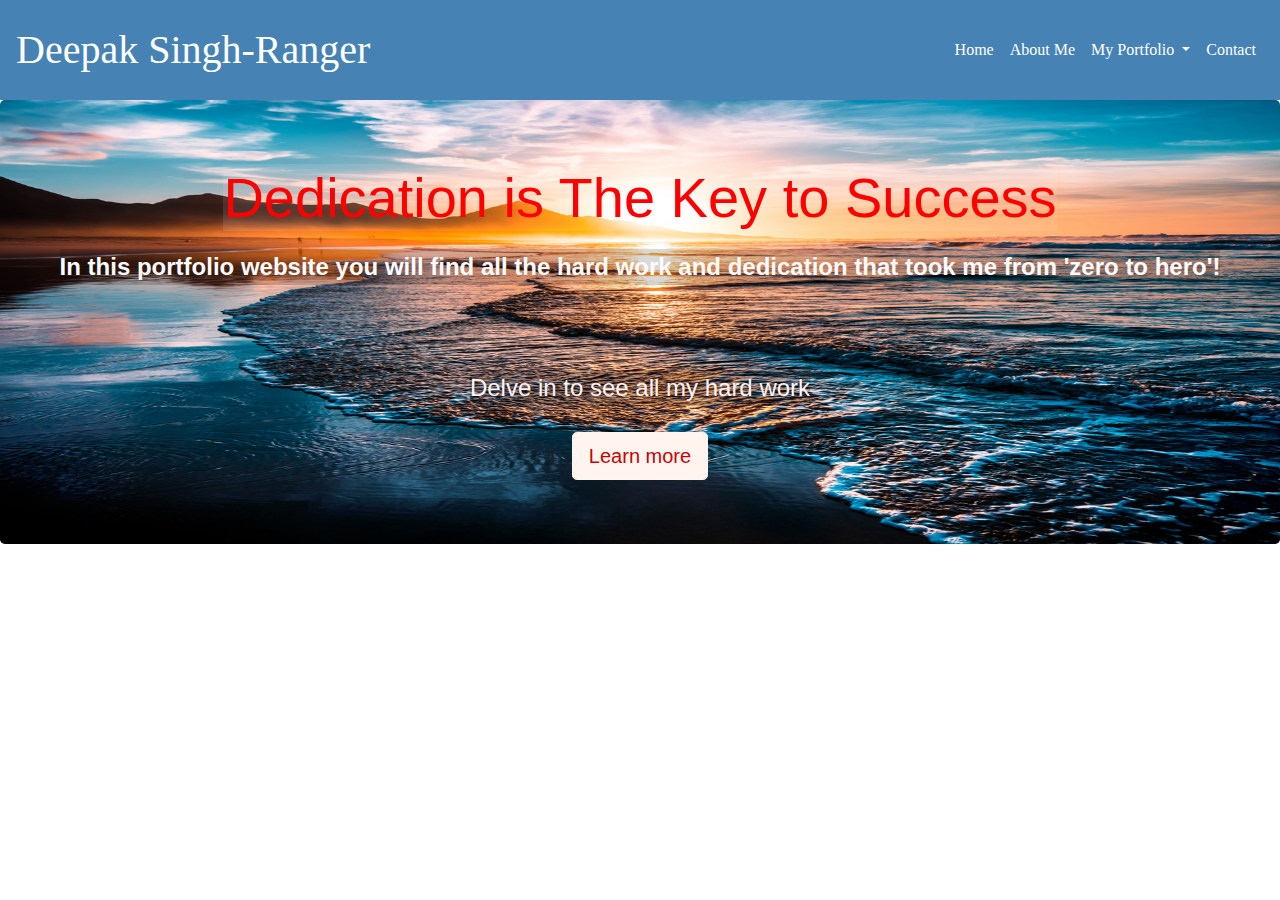
==== index.html @ 22840cb5 "navbar and jumbotron html css modifications" ====
<!DOCTYPE html>
<html lang="en">
<head>
    <meta charset="UTF-8">
    <meta http-equiv="X-UA-Compatible" content="IE=edge">
    <meta name="viewport" content="width=device-width, initial-scale=1.0">
    <link rel="stylesheet" href="https://cdn.jsdelivr.net/npm/bootstrap@4.3.1/dist/css/bootstrap.min.css" integrity="sha384-ggOyR0iXCbMQv3Xipma34MD+dH/1fQ784/j6cY/iJTQUOhcWr7x9JvoRxT2MZw1T" crossorigin="anonymous"> 
    <link rel="stylesheet" href="./css/style.css">
</head>

<body>
<!-- navigation bar-->
<nav class="navbar navbar-expand-lg navbar-light customNav">
    
  <a class="navbar-brand" id="navbar-brand" href="#">Deepak Singh-Ranger</a>
    
    <button class="navbar-toggler" type="button" data-toggle="collapse" data-target="#navbarNavDropdown" aria-controls="navbarNavDropdown" aria-expanded="false" aria-label="Toggle navigation">
      <span class="navbar-toggler-icon"></span>
    </button>
    <div class="collapse navbar-collapse" id="navbarNavDropdown">
      
      <ul class="navbar-nav ml-auto">
     
        <li class="nav-item active">
          <a class="nav-link" id=nav-link-custom href="#">Home <span class="sr-only">(current)</span></a>
        </li>
        
        <li class="nav-item">
          <a class="nav-link" id=nav-link-custom href="#">About Me</a>
        </li>
        
        <li class="nav-item dropdown">
          <a class="nav-link dropdown-toggle"id=nav-link-custom href="#" id="navbarDropdownMenuLink" role="button" data-toggle="dropdown" aria-haspopup="true" aria-expanded="false">
            My Portfolio
          </a>
          <div class="dropdown-menu" aria-labelledby="navbarDropdownMenuLink">
            <a class="dropdown-item dropdown-item-custom" href="#">Item 1</a>
            <a class="dropdown-item dropdown-item-custom" href="#">Item 2</a>
            <a class="dropdown-item dropdown-item-custom" href="#">Item 3</a>
            <a class="dropdown-item dropdown-item-custom" href="#">Item 4</a>
            <a class="dropdown-item dropdown-item-custom" href="#">Item 5</a>
            <a class="dropdown-item dropdown-item-custom" href="#">Item 6</a>
          </div>
        </li>

        <li class="nav-item">
          <a class="nav-link" id=nav-link-custom href="#">Contact</a>
        </li>
        
        

      </ul>
    </div>
  </nav>
  
  <!-- jumbotron -->

  <div class="jumbotron-custom jumbotron">
    <h1 class="h1-jumbotron display-4">Dedication is The Key to Success</h1>
    <p class="h1-p lead-custom lead">In this portfolio website you will find all the hard work and dedication that took me from 'zero to hero'!</p>

    <hr class="my-4">

    <p class="h1-p-p">Delve in to see all my hard work</p>

    <a class="btn btn-primary-custom btn-primary btn-lg" href="#" role="button">Learn more</a>
  </div>










    <script src="https://code.jquery.com/jquery-3.3.1.slim.min.js" integrity="sha384-q8i/X+965DzO0rT7abK41JStQIAqVgRVzpbzo5smXKp4YfRvH+8abtTE1Pi6jizo" crossorigin="anonymous"></script>
    <script src="https://cdn.jsdelivr.net/npm/popper.js@1.14.7/dist/umd/popper.min.js" integrity="sha384-UO2eT0CpHqdSJQ6hJty5KVphtPhzWj9WO1clHTMGa3JDZwrnQq4sF86dIHNDz0W1" crossorigin="anonymous"></script>
    <script src="https://cdn.jsdelivr.net/npm/bootstrap@4.3.1/dist/js/bootstrap.min.js" integrity="sha384-JjSmVgyd0p3pXB1rRibZUAYoIIy6OrQ6VrjIEaFf/nJGzIxFDsf4x0xIM+B07jRM" crossorigin="anonymous"></script>  
</body>
</html>
---- css/style.css ----
/* navigation bar */
.customNav{
    background-color: steelblue;
    height: 100px;
    font-family: cursive, Gill Sans, Calibri;
    color: white;
}

/* navigation links */


#navbar-brand{
    color: white;
    font-size: 40px;
}

/* navigation dropdown */

.dropdown-item-custom{
    color: #000000;
    background-color: #cb8484;
    font-family: cursive, Gill Sans, Calibri;
}

#nav-link-custom {
    color: #ffffff;
}
#nav-link-custom:hover{
    color: black;
}

/* jumbotron */

.jumbotron-custom{
    display: flex;
    flex-direction:column;
    align-items: center;
    gap:10px;
    background-image: url(../images/backgndsea.jpg);
    background-size: 100% 100%;
}

/* .lead-custom{
    color: #fffafa;
    font-weight: bolder;
    font-size: 1.5em;
    background-color: rgba(0, 0, 0, 0.1);
} */

.h1-jumbotron{
    color: rgb(255, 0, 0);
    background-color: rgb(255, 255, 255, 0.1);
}

.h1-p{
    color: rgb(253, 251, 251);
    font-size: 1.5em;
    font-weight: bold;
    background-color: rgba(0, 0, 0, 0.15);
}

.h1-p-p{
    color: rgb(255, 244, 244);
    background-color: rgba(0, 0, 0, 0.2);
    font-size: 1.5em;
}

/* Enter here button */
.btn-primary-custom{
    color: rgb(203, 1, 1);
    background-color: rgb(255, 245, 238);
    border-color: rgb(255, 245, 238);
}
/* .display-4-custom {
    font-family: cursive, Gill Sans, Calibri;
     */
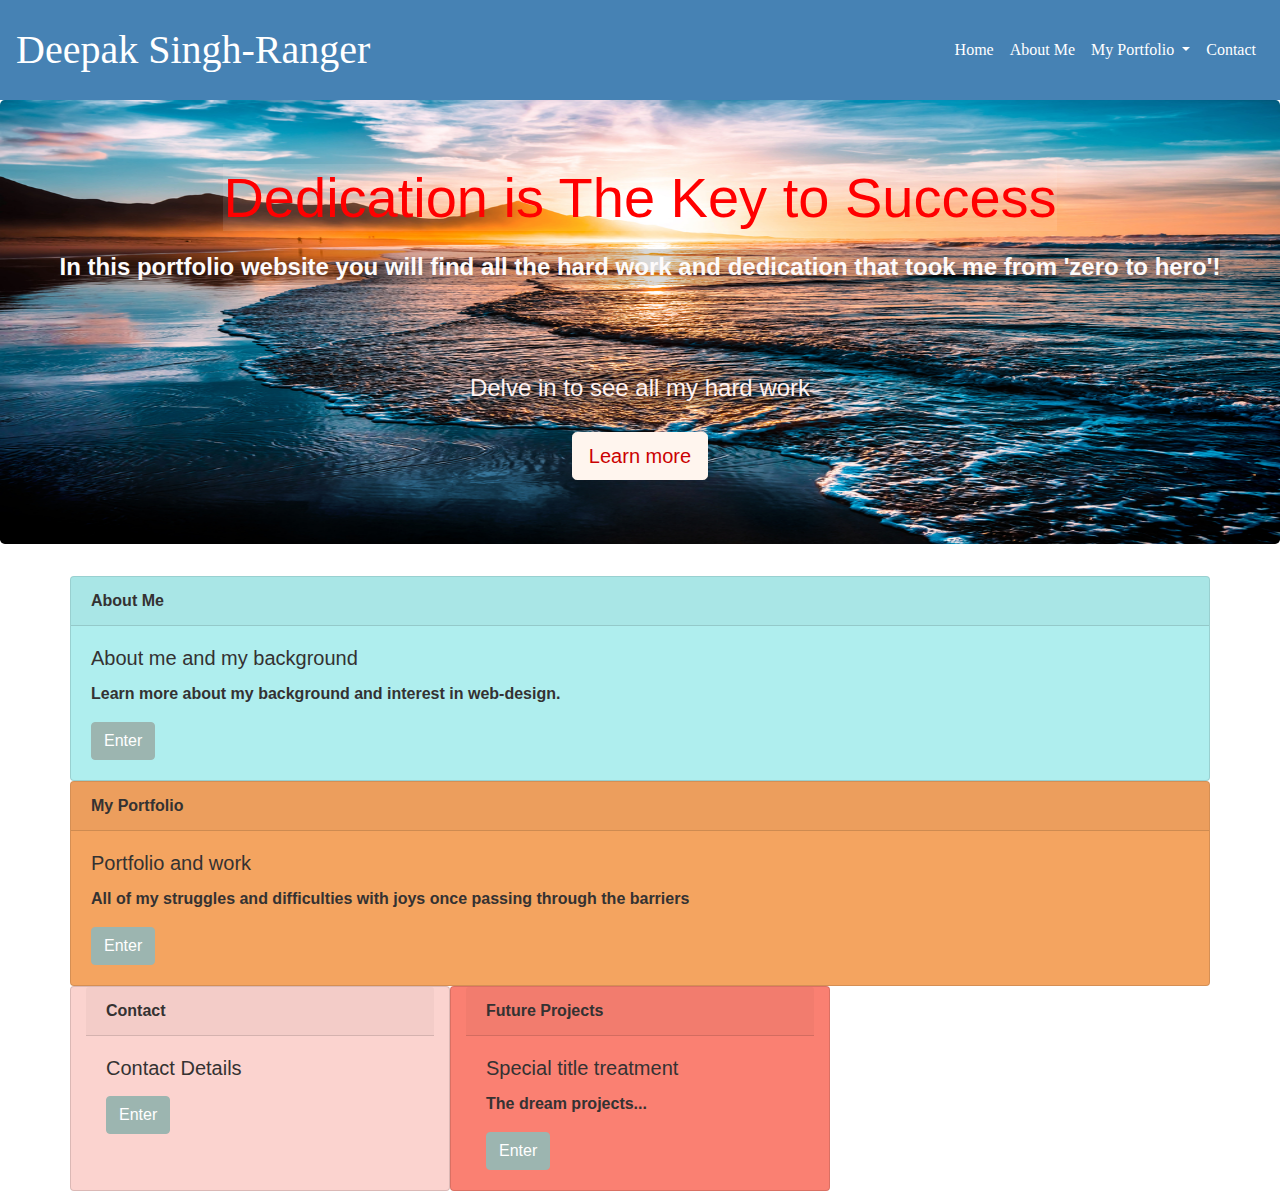
==== commit af07c88b: "classes added to html, style.css changes to personalize website" ====
--- a/index.html
+++ b/index.html
@@ -66,7 +66,58 @@
     <a class="btn btn-primary-custom btn-primary btn-lg" href="#" role="button">Learn more</a>
   </div>
 
+<section class="container">
 
+  <div class="row">
+
+    <div class="about-me card w-100">
+      <div class="card-header-custom card-header">
+        About Me
+      </div>
+      <div class="card-body-custom card-body">
+        <h5 class="card-title">About me and my background</h5>
+        <p class="card-text">Learn more about my background and interest in web-design.</p>
+        <a href="#" class="btn btn-primary-card-custom btn-primary">Enter</a>
+      </div>
+    </div>
+  
+    <div class="myPortfolio card w-100">
+      <div class="card-header-custom card-header">
+        My Portfolio
+      </div>
+      <div class="card-body-custom card-body">
+        <h5 class="card-title">Portfolio and work</h5>
+        <p class="card-text">All of my struggles and difficulties with joys once passing through the barriers</p>
+        <a href="#" class="btn btn-primary-card-custom btn-primary">Enter</a>
+      </div>
+    </div>
+  
+    <div class="contact card col-4">
+      <div class="card-header-custom card-header">
+        Contact
+      </div>
+      <div class="card-body-custom card-body">
+        <h5 class="card-title">Contact Details</h5>
+        <p class="card-text"> </p>
+        <a href="#" class="btn btn-primary-card-custom btn-primary">Enter</a>
+      </div>
+    </div>
+  
+    <div class="futureProj card col-4">
+      <div class="card-header-custom card-header">
+        Future Projects
+      </div>
+      <div class="card-body-custom card-body">
+        <h5 class="card-title">Special title treatment</h5>
+        <p class="card-text">The dream projects...</p>
+        <a href="#" class="btn btn-primary-card-custom btn-primary">Enter</a>
+      </div>
+    </div>  
+  
+  </div>
+
+  
+</section>
 
 
 
--- a/css/style.css
+++ b/css/style.css
@@ -70,8 +70,38 @@
 .btn-primary-custom{
     color: rgb(203, 1, 1);
     background-color: rgb(255, 245, 238);
-    border-color: rgb(255, 245, 238);
+    border-color:rgb(255, 245, 238);
 }
-/* .display-4-custom {
-    font-family: cursive, Gill Sans, Calibri;
-     */
+/* cards */
+
+
+
+.card-header-custom:hover{
+    color: rgb(245, 245, 245);
+}
+
+.about-me{
+    background-color: paleturquoise;
+    color: rgb(52, 50, 50);
+    font-weight: bold;
+}
+.myPortfolio{
+    color: rgb(52, 50, 50);
+    font-weight: bold;
+    background-color: rgb(244, 164, 96);
+}
+.futureProj{
+    color: rgb(52, 50, 50);
+    font-weight: bold;
+    background-color: rgb(250, 128, 114);
+}
+
+.contact{
+    color: rgb(52, 50, 50);
+    font-weight: bold;
+    background-color: rgb(251, 211, 207);
+}
+.btn-primary-card-custom{
+    background-color: rgb(156, 181, 176);
+    border-color: rgb(156, 181, 176);
+}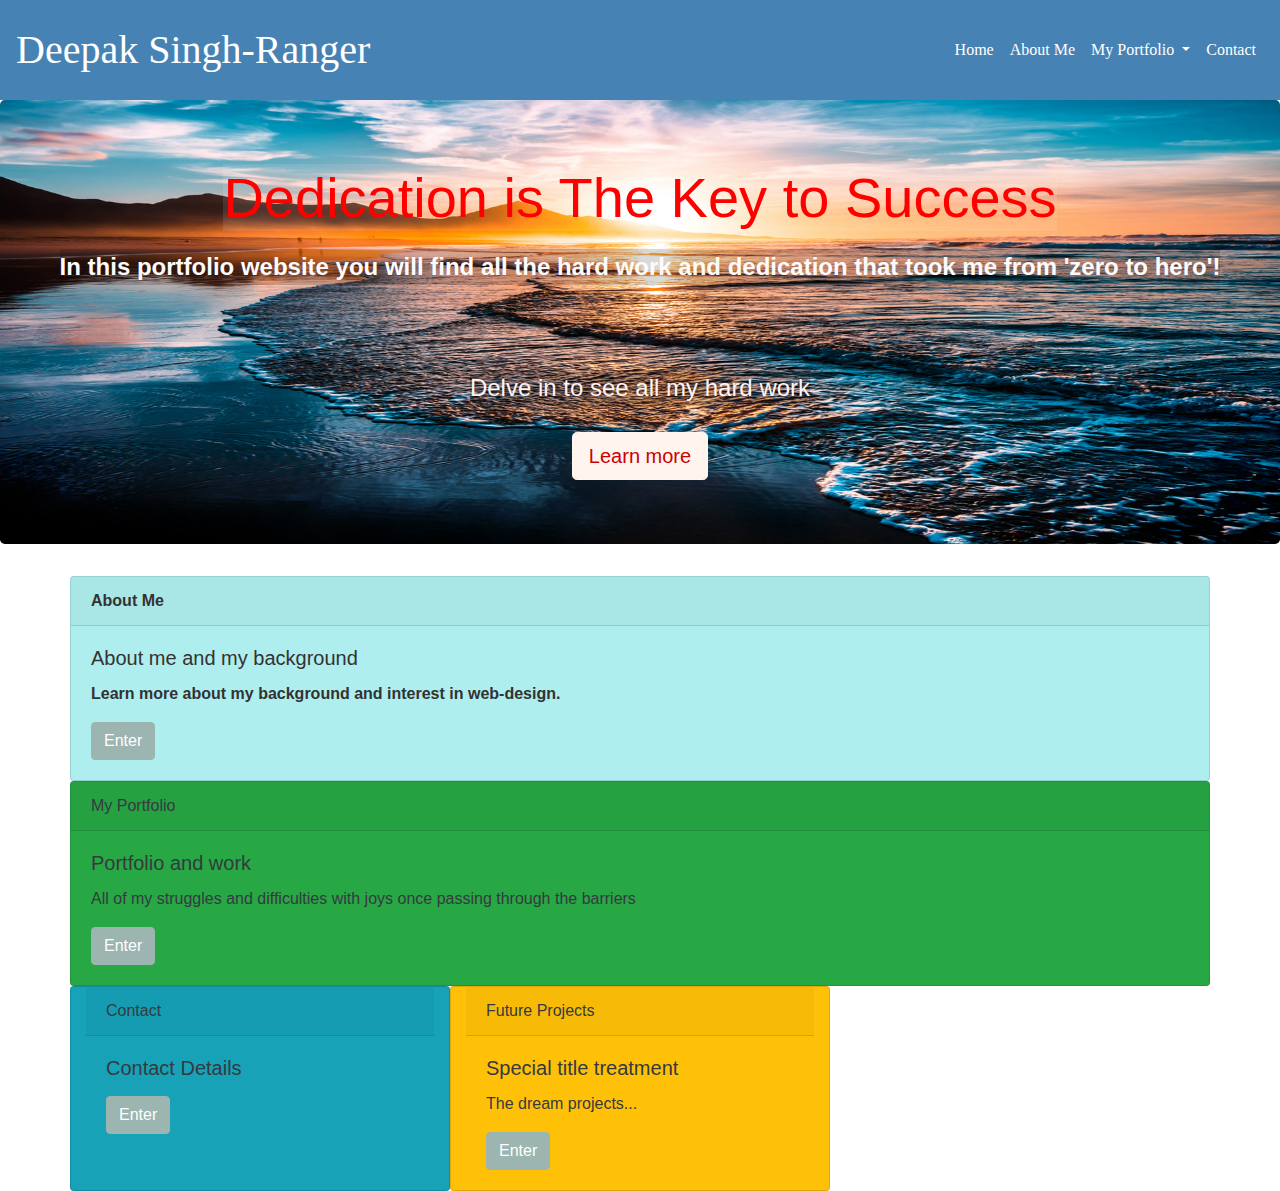
==== commit a2a5dbe4: "css code refined by adding bootstrap code to html for card colours" ====
--- a/index.html
+++ b/index.html
@@ -81,7 +81,7 @@
       </div>
     </div>
   
-    <div class="myPortfolio card w-100">
+    <div class="card bg-success text-dark w-100">
       <div class="card-header-custom card-header">
         My Portfolio
       </div>
@@ -92,7 +92,7 @@
       </div>
     </div>
   
-    <div class="contact card col-4">
+    <div class="card bg-info text-dark col-4">
       <div class="card-header-custom card-header">
         Contact
       </div>
@@ -103,11 +103,11 @@
       </div>
     </div>
   
-    <div class="futureProj card col-4">
+    <div class="card bg-warning text-dark col-4">
       <div class="card-header-custom card-header">
         Future Projects
       </div>
-      <div class="card-body-custom card-body">
+      <div class="card-body">
         <h5 class="card-title">Special title treatment</h5>
         <p class="card-text">The dream projects...</p>
         <a href="#" class="btn btn-primary-card-custom btn-primary">Enter</a>
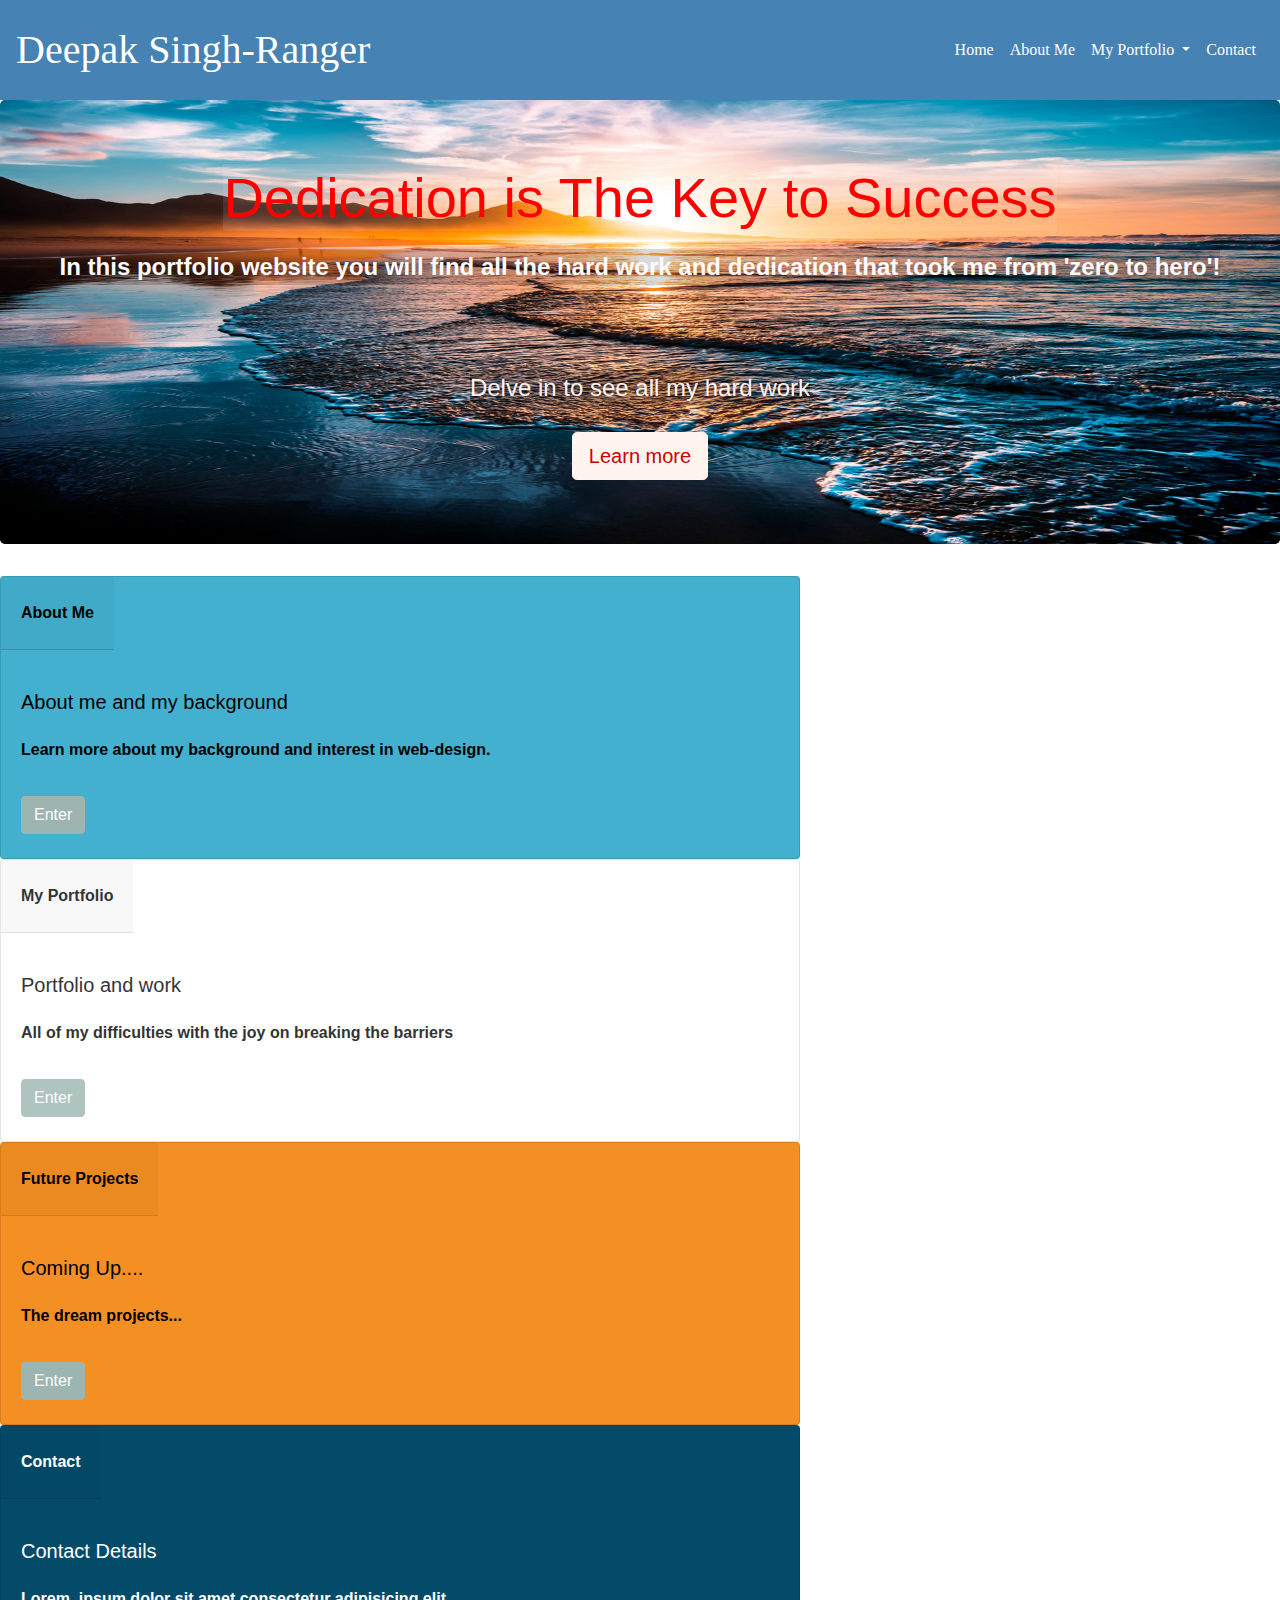
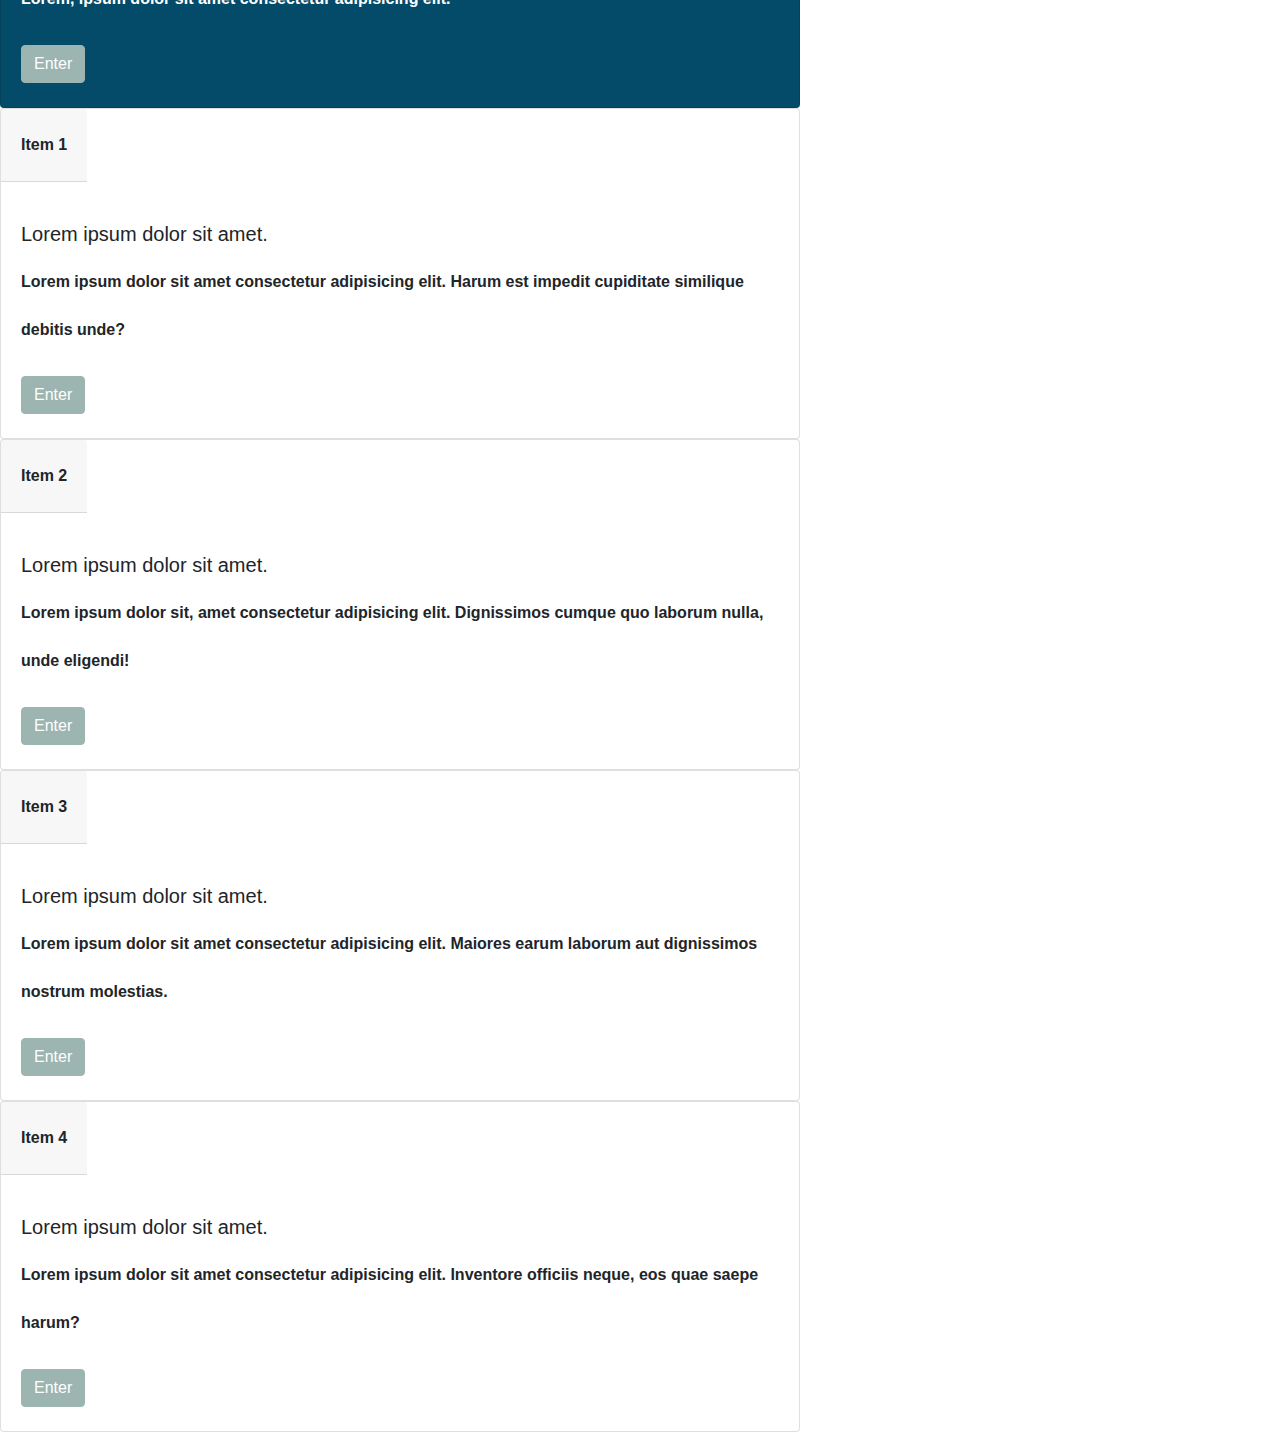
==== commit 0e81c6d9: "addedd item cards and images to about me etc cards" ====
--- a/index.html
+++ b/index.html
@@ -1,36 +1,40 @@
 <!DOCTYPE html>
 <html lang="en">
+
 <head>
-    <meta charset="UTF-8">
-    <meta http-equiv="X-UA-Compatible" content="IE=edge">
-    <meta name="viewport" content="width=device-width, initial-scale=1.0">
-    <link rel="stylesheet" href="https://cdn.jsdelivr.net/npm/bootstrap@4.3.1/dist/css/bootstrap.min.css" integrity="sha384-ggOyR0iXCbMQv3Xipma34MD+dH/1fQ784/j6cY/iJTQUOhcWr7x9JvoRxT2MZw1T" crossorigin="anonymous"> 
-    <link rel="stylesheet" href="./css/style.css">
+  <meta charset="UTF-8">
+  <meta http-equiv="X-UA-Compatible" content="IE=edge">
+  <meta name="viewport" content="width=device-width, initial-scale=1.0">
+  <link rel="stylesheet" href="https://cdn.jsdelivr.net/npm/bootstrap@4.3.1/dist/css/bootstrap.min.css"
+    integrity="sha384-ggOyR0iXCbMQv3Xipma34MD+dH/1fQ784/j6cY/iJTQUOhcWr7x9JvoRxT2MZw1T" crossorigin="anonymous">
+  <link rel="stylesheet" href="./css/style.css">
 </head>
 
 <body>
-<!-- navigation bar-->
-<nav class="navbar navbar-expand-lg navbar-light customNav">
-    
-  <a class="navbar-brand" id="navbar-brand" href="#">Deepak Singh-Ranger</a>
-    
-    <button class="navbar-toggler" type="button" data-toggle="collapse" data-target="#navbarNavDropdown" aria-controls="navbarNavDropdown" aria-expanded="false" aria-label="Toggle navigation">
+  <!-- navigation bar-->
+  <nav class="navbar navbar-expand-lg navbar-light customNav">
+
+    <a class="navbar-brand" id="navbar-brand" href="#">Deepak Singh-Ranger</a>
+
+    <button class="navbar-toggler" type="button" data-toggle="collapse" data-target="#navbarNavDropdown"
+      aria-controls="navbarNavDropdown" aria-expanded="false" aria-label="Toggle navigation">
       <span class="navbar-toggler-icon"></span>
     </button>
     <div class="collapse navbar-collapse" id="navbarNavDropdown">
-      
+
       <ul class="navbar-nav ml-auto">
-     
+
         <li class="nav-item active">
           <a class="nav-link" id=nav-link-custom href="#">Home <span class="sr-only">(current)</span></a>
         </li>
-        
+
         <li class="nav-item">
           <a class="nav-link" id=nav-link-custom href="#">About Me</a>
         </li>
-        
+
         <li class="nav-item dropdown">
-          <a class="nav-link dropdown-toggle"id=nav-link-custom href="#" id="navbarDropdownMenuLink" role="button" data-toggle="dropdown" aria-haspopup="true" aria-expanded="false">
+          <a class="nav-link dropdown-toggle" id=nav-link-custom href="#" id="navbarDropdownMenuLink" role="button"
+            data-toggle="dropdown" aria-haspopup="true" aria-expanded="false">
             My Portfolio
           </a>
           <div class="dropdown-menu" aria-labelledby="navbarDropdownMenuLink">
@@ -46,18 +50,19 @@
         <li class="nav-item">
           <a class="nav-link" id=nav-link-custom href="#">Contact</a>
         </li>
-        
-        
+
+
 
       </ul>
     </div>
   </nav>
-  
+
   <!-- jumbotron -->
 
   <div class="jumbotron-custom jumbotron">
     <h1 class="h1-jumbotron display-4">Dedication is The Key to Success</h1>
-    <p class="h1-p lead-custom lead">In this portfolio website you will find all the hard work and dedication that took me from 'zero to hero'!</p>
+    <p class="h1-p lead-custom lead">In this portfolio website you will find all the hard work and dedication that took
+      me from 'zero to hero'!</p>
 
     <hr class="my-4">
 
@@ -66,58 +71,108 @@
     <a class="btn btn-primary-custom btn-primary btn-lg" href="#" role="button">Learn more</a>
   </div>
 
-<section class="container">
+  <section class="container-fluid-custom container-fluid">
 
+    <div class="row">
+
+      <div class="about-me card-custom card">
+        <div class="card-header-custom card-header">
+          About Me
+        </div>
+        <div class="card-body-custom card-body">
+          <h5 class="card-title">About me and my background</h5>
+          <p class="card-text">Learn more about my background and interest in web-design.</p>
+          <a href="#" class="btn btn-primary-card-custom btn-primary">Enter</a>
+        </div>
+      </div>
+
+      <div class="myPortfolio card-custom card ">
+        <div class="card-header-custom card-header">
+          My Portfolio
+        </div>
+        <div class="card-body-custom card-body">
+          <h5 class="card-title">Portfolio and work</h5>
+          <p class="card-text">All of my difficulties with the joy on breaking the barriers</p>
+          <a href="#" class="btn btn-primary-card-custom btn-primary">Enter</a>
+        </div>
+      </div>
+
+      <div class="futureProj card-custom card">
+        <div class="card-header-custom card-header">
+          Future Projects
+        </div>
+        <div class="card-body">
+          <h5 class="card-title">Coming Up....</h5>
+          <p class="card-text">The dream projects...</p>
+          <a href="#" class="btn btn-primary-card-custom btn-primary">Enter</a>
+        </div>
+      </div>
+      
+      <div class="contact card-custom card">
+        <div class="card-header-custom card-header">
+          Contact
+        </div>
+        <div class="card-body-custom card-body">
+          <h5 class="card-title">Contact Details</h5>
+          <p class="card-text">Lorem, ipsum dolor sit amet consectetur adipisicing elit. </p>
+          <a href="#" class="btn btn-primary-card-custom btn-primary">Enter</a>
+        </div>
+      </div>
+
+      
+    </div>
+ 
   <div class="row">
 
-    <div class="about-me card w-100">
+    <div class="item1 card-custom card">
       <div class="card-header-custom card-header">
-        About Me
+        Item 1
       </div>
       <div class="card-body-custom card-body">
-        <h5 class="card-title">About me and my background</h5>
-        <p class="card-text">Learn more about my background and interest in web-design.</p>
+        <h5 class="card-title">Lorem ipsum dolor sit amet.</h5>
+        <p class="card-text">Lorem ipsum dolor sit amet consectetur adipisicing elit. Harum est impedit cupiditate
+          similique debitis unde?</p>
         <a href="#" class="btn btn-primary-card-custom btn-primary">Enter</a>
       </div>
     </div>
-  
-    <div class="card bg-success text-dark w-100">
+
+    <div class="item2 card-custom card">
       <div class="card-header-custom card-header">
-        My Portfolio
+        Item 2
       </div>
       <div class="card-body-custom card-body">
-        <h5 class="card-title">Portfolio and work</h5>
-        <p class="card-text">All of my struggles and difficulties with joys once passing through the barriers</p>
+        <h5 class="card-title">Lorem ipsum dolor sit amet.</h5>
+        <p class="card-text">Lorem ipsum dolor sit, amet consectetur adipisicing elit. Dignissimos cumque quo laborum
+          nulla, unde eligendi!</p>
         <a href="#" class="btn btn-primary-card-custom btn-primary">Enter</a>
       </div>
     </div>
-  
-    <div class="card bg-info text-dark col-4">
+
+    <div class="item3 card-custom card">
       <div class="card-header-custom card-header">
-        Contact
+        Item 3
       </div>
       <div class="card-body-custom card-body">
-        <h5 class="card-title">Contact Details</h5>
-        <p class="card-text"> </p>
+        <h5 class="card-title">Lorem ipsum dolor sit amet.</h5>
+        <p class="card-text">Lorem ipsum dolor sit amet consectetur adipisicing elit. Maiores earum laborum aut
+          dignissimos nostrum molestias. </p>
         <a href="#" class="btn btn-primary-card-custom btn-primary">Enter</a>
       </div>
     </div>
-  
-    <div class="card bg-warning text-dark col-4">
+
+    <div class="item4 card-custom card">
       <div class="card-header-custom card-header">
-        Future Projects
+        Item 4
       </div>
       <div class="card-body">
-        <h5 class="card-title">Special title treatment</h5>
-        <p class="card-text">The dream projects...</p>
+        <h5 class="card-title">Lorem ipsum dolor sit amet.</h5>
+        <p class="card-text">Lorem ipsum dolor sit amet consectetur adipisicing elit. Inventore officiis neque, eos quae
+          saepe harum?</p>
         <a href="#" class="btn btn-primary-card-custom btn-primary">Enter</a>
       </div>
-    </div>  
-  
+    </div>
   </div>
-
-  
-</section>
+  </section>
 
 
 
@@ -126,8 +181,17 @@
 
 
 
-    <script src="https://code.jquery.com/jquery-3.3.1.slim.min.js" integrity="sha384-q8i/X+965DzO0rT7abK41JStQIAqVgRVzpbzo5smXKp4YfRvH+8abtTE1Pi6jizo" crossorigin="anonymous"></script>
-    <script src="https://cdn.jsdelivr.net/npm/popper.js@1.14.7/dist/umd/popper.min.js" integrity="sha384-UO2eT0CpHqdSJQ6hJty5KVphtPhzWj9WO1clHTMGa3JDZwrnQq4sF86dIHNDz0W1" crossorigin="anonymous"></script>
-    <script src="https://cdn.jsdelivr.net/npm/bootstrap@4.3.1/dist/js/bootstrap.min.js" integrity="sha384-JjSmVgyd0p3pXB1rRibZUAYoIIy6OrQ6VrjIEaFf/nJGzIxFDsf4x0xIM+B07jRM" crossorigin="anonymous"></script>  
+
+
+  <script src="https://code.jquery.com/jquery-3.3.1.slim.min.js"
+    integrity="sha384-q8i/X+965DzO0rT7abK41JStQIAqVgRVzpbzo5smXKp4YfRvH+8abtTE1Pi6jizo"
+    crossorigin="anonymous"></script>
+  <script src="https://cdn.jsdelivr.net/npm/popper.js@1.14.7/dist/umd/popper.min.js"
+    integrity="sha384-UO2eT0CpHqdSJQ6hJty5KVphtPhzWj9WO1clHTMGa3JDZwrnQq4sF86dIHNDz0W1"
+    crossorigin="anonymous"></script>
+  <script src="https://cdn.jsdelivr.net/npm/bootstrap@4.3.1/dist/js/bootstrap.min.js"
+    integrity="sha384-JjSmVgyd0p3pXB1rRibZUAYoIIy6OrQ6VrjIEaFf/nJGzIxFDsf4x0xIM+B07jRM"
+    crossorigin="anonymous"></script>
 </body>
+
 </html>--- a/css/style.css
+++ b/css/style.css
@@ -24,10 +24,10 @@
 }
 
 #nav-link-custom {
-    color: #ffffff;
+    color: rgb(255, 255, 255);
 }
 #nav-link-custom:hover{
-    color: black;
+    color: rgb(0, 0, 0);
 }
 
 /* jumbotron */
@@ -74,34 +74,76 @@
 }
 /* cards */
 
+.container-fluid-custom{
+margin: 0;
+}
 
+
+.card-custom{
+    display: flex;
+    align-items: start;
+    row-gap: 20px;
+}
 
 .card-header-custom:hover{
     color: rgb(245, 245, 245);
 }
+.about-me, .myPortfolio, .futureProj, .contact, .item1, .item2, .item3, .item4{
+    font-weight: bold;
+    line-height: 300%;
+    width: 50em;
+}
 
 .about-me{
-    background-color: paleturquoise;
-    color: rgb(52, 50, 50);
-    font-weight: bold;
+    background-image: url(../images/aboutmelg.jpg);
+    background-size: 100% 100%;
+    background-color: rgb(67, 176, 207);
+    color: rgb(0, 0, 0);
 }
+
 .myPortfolio{
-    color: rgb(52, 50, 50);
-    font-weight: bold;
-    background-color: rgb(244, 164, 96);
+    font-weight: bolder;
+    background-color: rgb(255, 255, 255, 0.1);
+    background-image: url(../images/portfoliolg.jpg);
+    background-size: 100% 100%;
+    opacity: 0.8;
+    color: rgb(0, 0, 0);  
 }
+
+.transbox{
+    background-color: rgb(255, 255, 255);
+    opacity: 0.3;
+}
+
 .futureProj{
-    color: rgb(52, 50, 50);
-    font-weight: bold;
-    background-color: rgb(250, 128, 114);
+    background-image: url(../images/futurelg.jpg);
+    background-size: 100% 100%;
+    background-color: rgb(244, 143, 36);
+    color: rgb(0, 0, 0);
 }
 
 .contact{
-    color: rgb(52, 50, 50);
-    font-weight: bold;
-    background-color: rgb(251, 211, 207);
+    background-color: rgb(4, 75, 106);
+    color: rgb(255, 255, 255);
 }
+
 .btn-primary-card-custom{
     background-color: rgb(156, 181, 176);
     border-color: rgb(156, 181, 176);
+}
+
+.item1{
+    background-image: url();
+}
+
+.item2{
+    background-image: url();
+}
+
+.item3{
+    background-image: url();
+}
+
+.item4{
+    background-image: url();
 }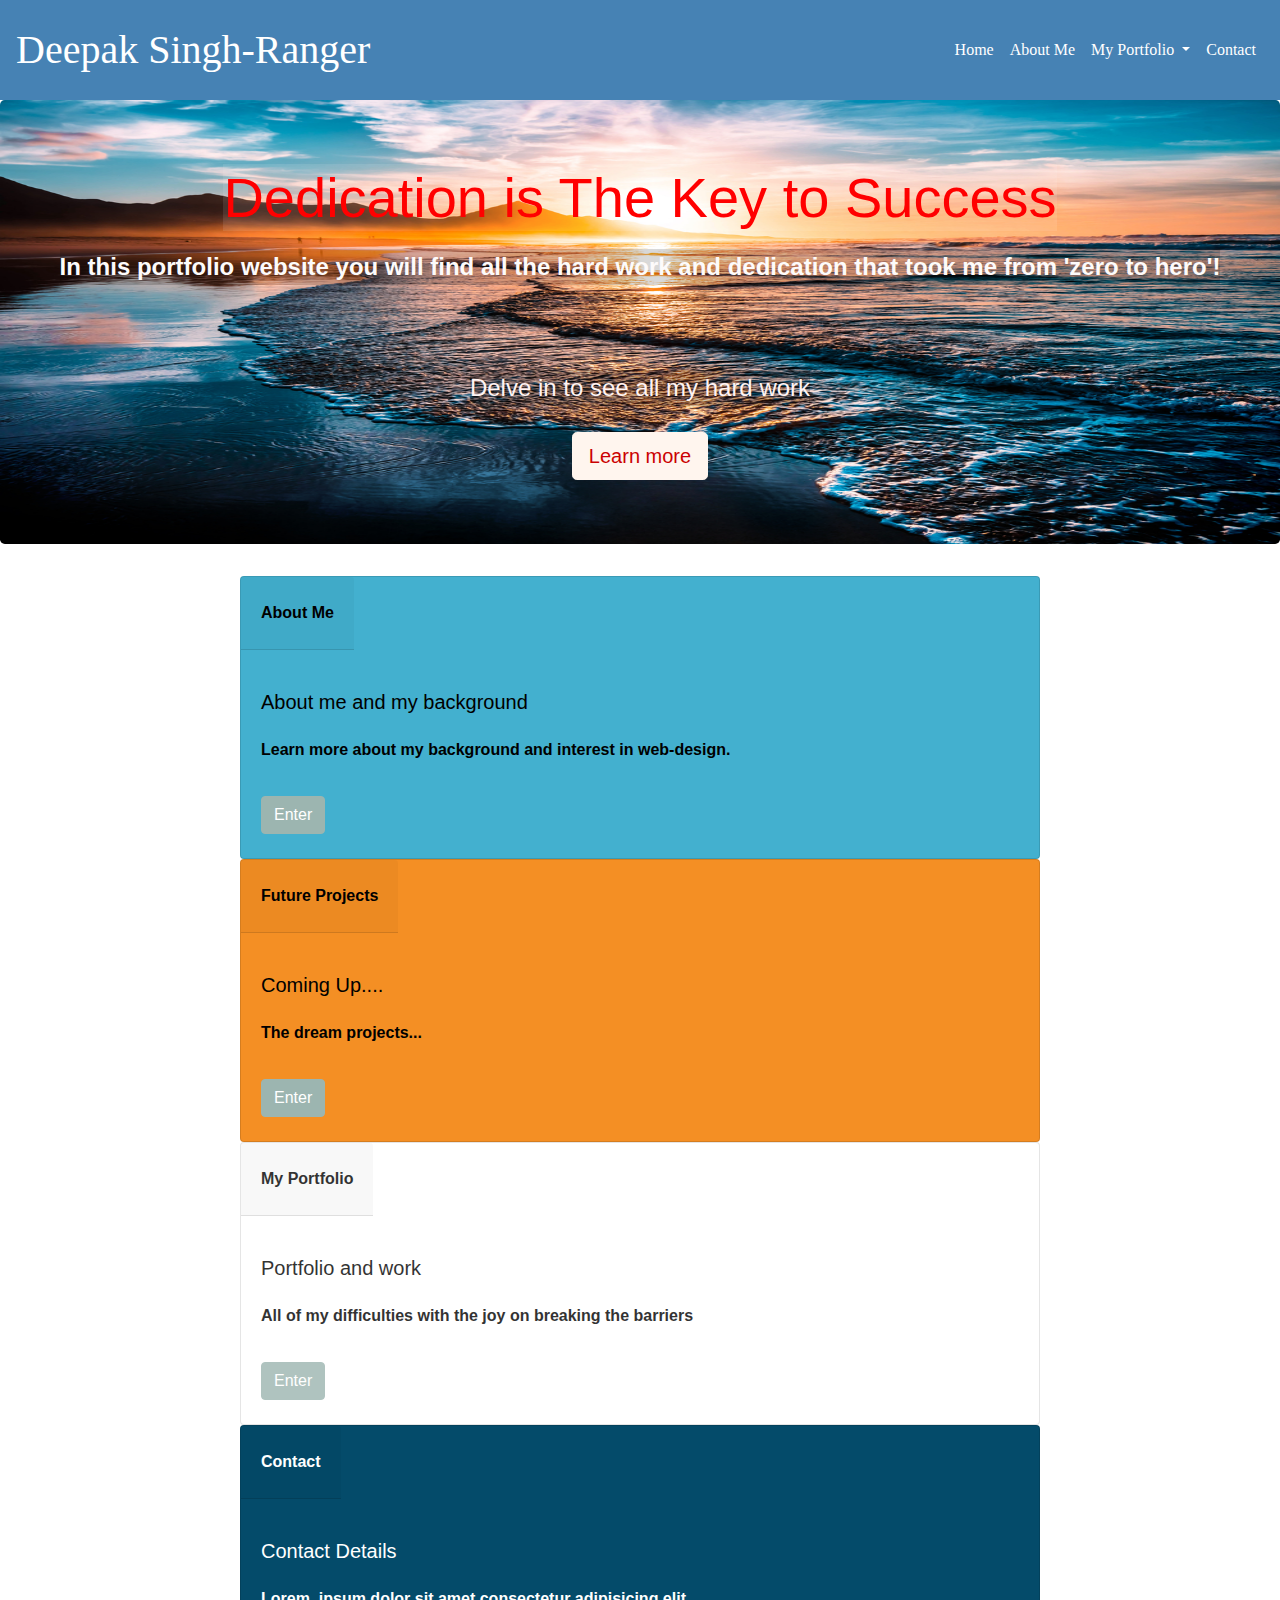
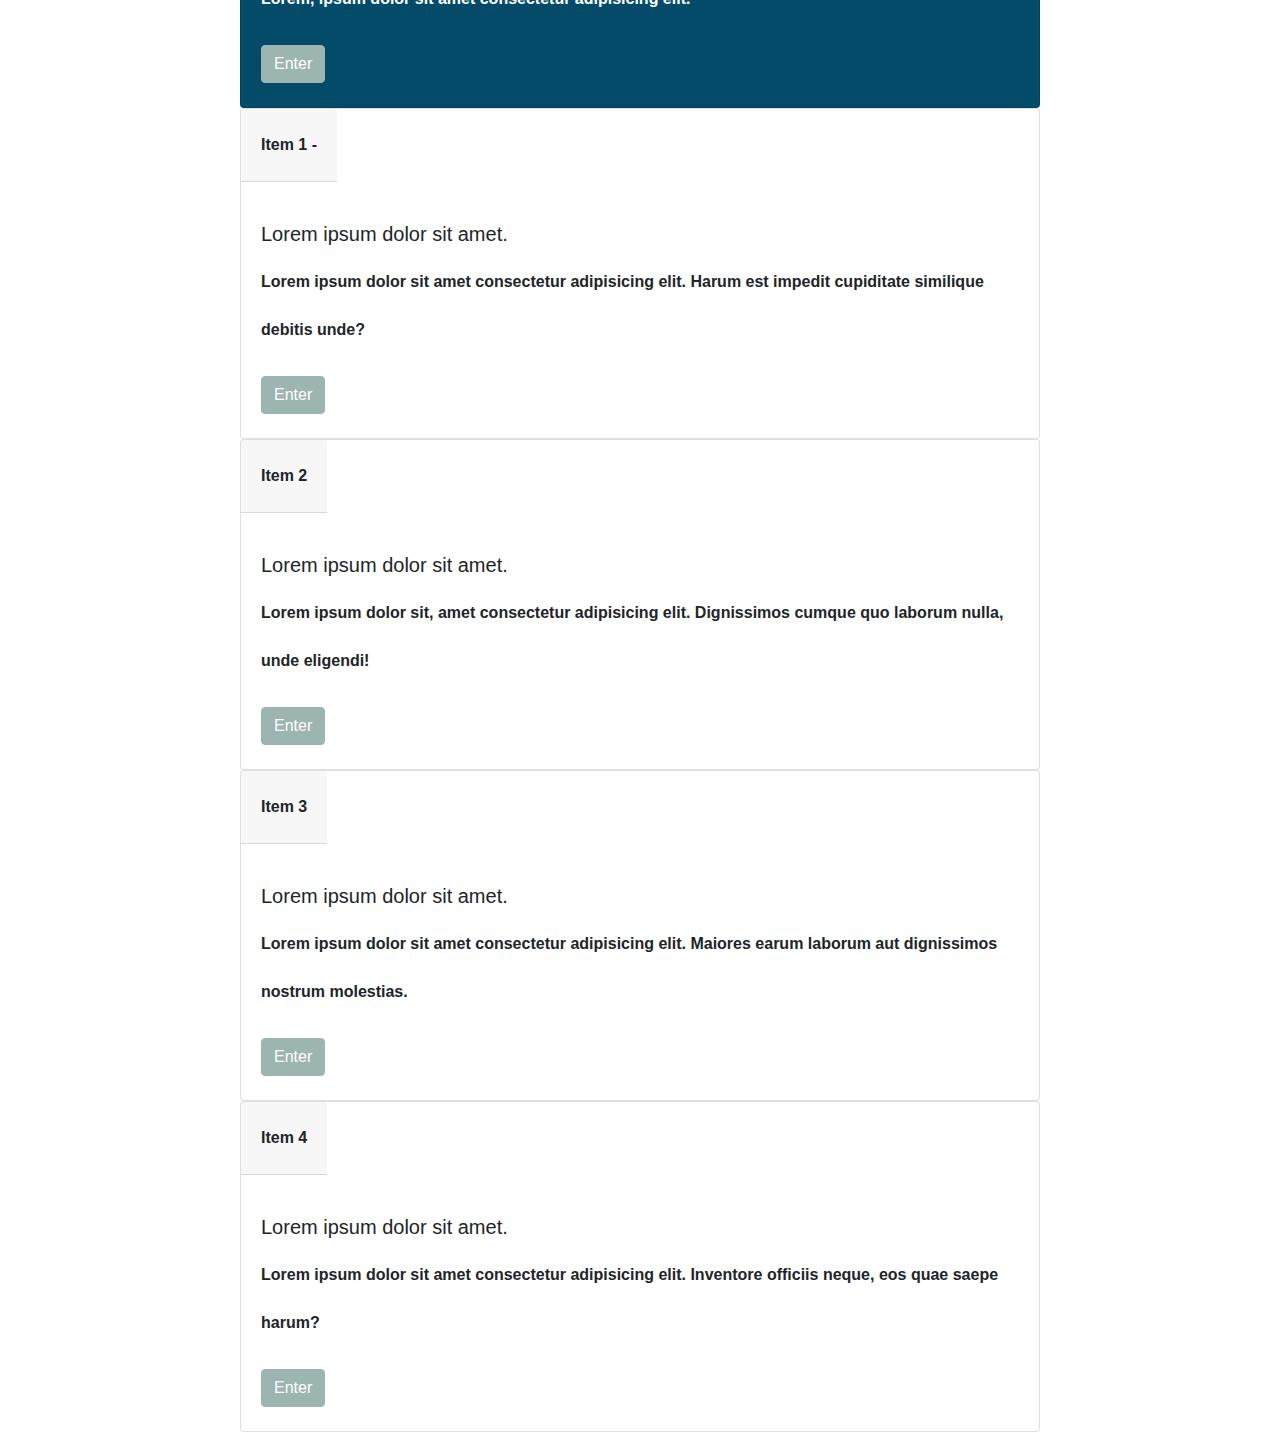
==== commit cca1f454: "moved around myportfolio and future project cards" ====
--- a/index.html
+++ b/index.html
@@ -86,6 +86,27 @@
         </div>
       </div>
 
+    
+     
+     
+     
+     
+     
+     
+     
+     
+     
+      <div class="futureProj card-custom card">
+        <div class="card-header-custom card-header">
+          Future Projects
+        </div>
+        <div class="card-body">
+          <h5 class="card-title">Coming Up....</h5>
+          <p class="card-text">The dream projects...</p>
+          <a href="#" class="btn btn-primary-card-custom btn-primary">Enter</a>
+        </div>
+      </div> 
+      
       <div class="myPortfolio card-custom card ">
         <div class="card-header-custom card-header">
           My Portfolio
@@ -97,17 +118,12 @@
         </div>
       </div>
 
-      <div class="futureProj card-custom card">
-        <div class="card-header-custom card-header">
-          Future Projects
-        </div>
-        <div class="card-body">
-          <h5 class="card-title">Coming Up....</h5>
-          <p class="card-text">The dream projects...</p>
-          <a href="#" class="btn btn-primary-card-custom btn-primary">Enter</a>
-        </div>
-      </div>
-      
+
+
+      
+      
+
+
       <div class="contact card-custom card">
         <div class="card-header-custom card-header">
           Contact
@@ -126,7 +142,7 @@
 
     <div class="item1 card-custom card">
       <div class="card-header-custom card-header">
-        Item 1
+        Item 1 -
       </div>
       <div class="card-body-custom card-body">
         <h5 class="card-title">Lorem ipsum dolor sit amet.</h5>
--- a/css/style.css
+++ b/css/style.css
@@ -66,18 +66,37 @@
     font-size: 1.5em;
 }
 
-/* Enter here button */
+/* buttons */
 .btn-primary-custom{
     color: rgb(203, 1, 1);
     background-color: rgb(255, 245, 238);
-    border-color:rgb(255, 245, 238);
+    border-color:rgb(255, 245, 238); 
 }
+
+.btn-primary-custom:hover{
+    box-shadow: 10px 10px 5px rgb(255, 219, 219);
+}
+
+.btn-primary-card-custom{
+    background-color: rgb(156, 181, 176);
+    border-color: rgb(156, 181, 176);
+}
+
+.btn-primary-card-custom:hover{
+    box-shadow: 5px 5px 2.5px bisque
+}
+   
+
+
 /* cards */
 
 .container-fluid-custom{
 margin: 0;
 }
 
+.row{
+    justify-content: center;
+}
 
 .card-custom{
     display: flex;
@@ -110,10 +129,6 @@
     color: rgb(0, 0, 0);  
 }
 
-.transbox{
-    background-color: rgb(255, 255, 255);
-    opacity: 0.3;
-}
 
 .futureProj{
     background-image: url(../images/futurelg.jpg);
@@ -127,13 +142,11 @@
     color: rgb(255, 255, 255);
 }
 
-.btn-primary-card-custom{
-    background-color: rgb(156, 181, 176);
-    border-color: rgb(156, 181, 176);
-}
+/* items */
 
 .item1{
-    background-image: url();
+    background-image: url(../images/webpagedes.eps);
+    background-size: 100% 100%;
 }
 
 .item2{
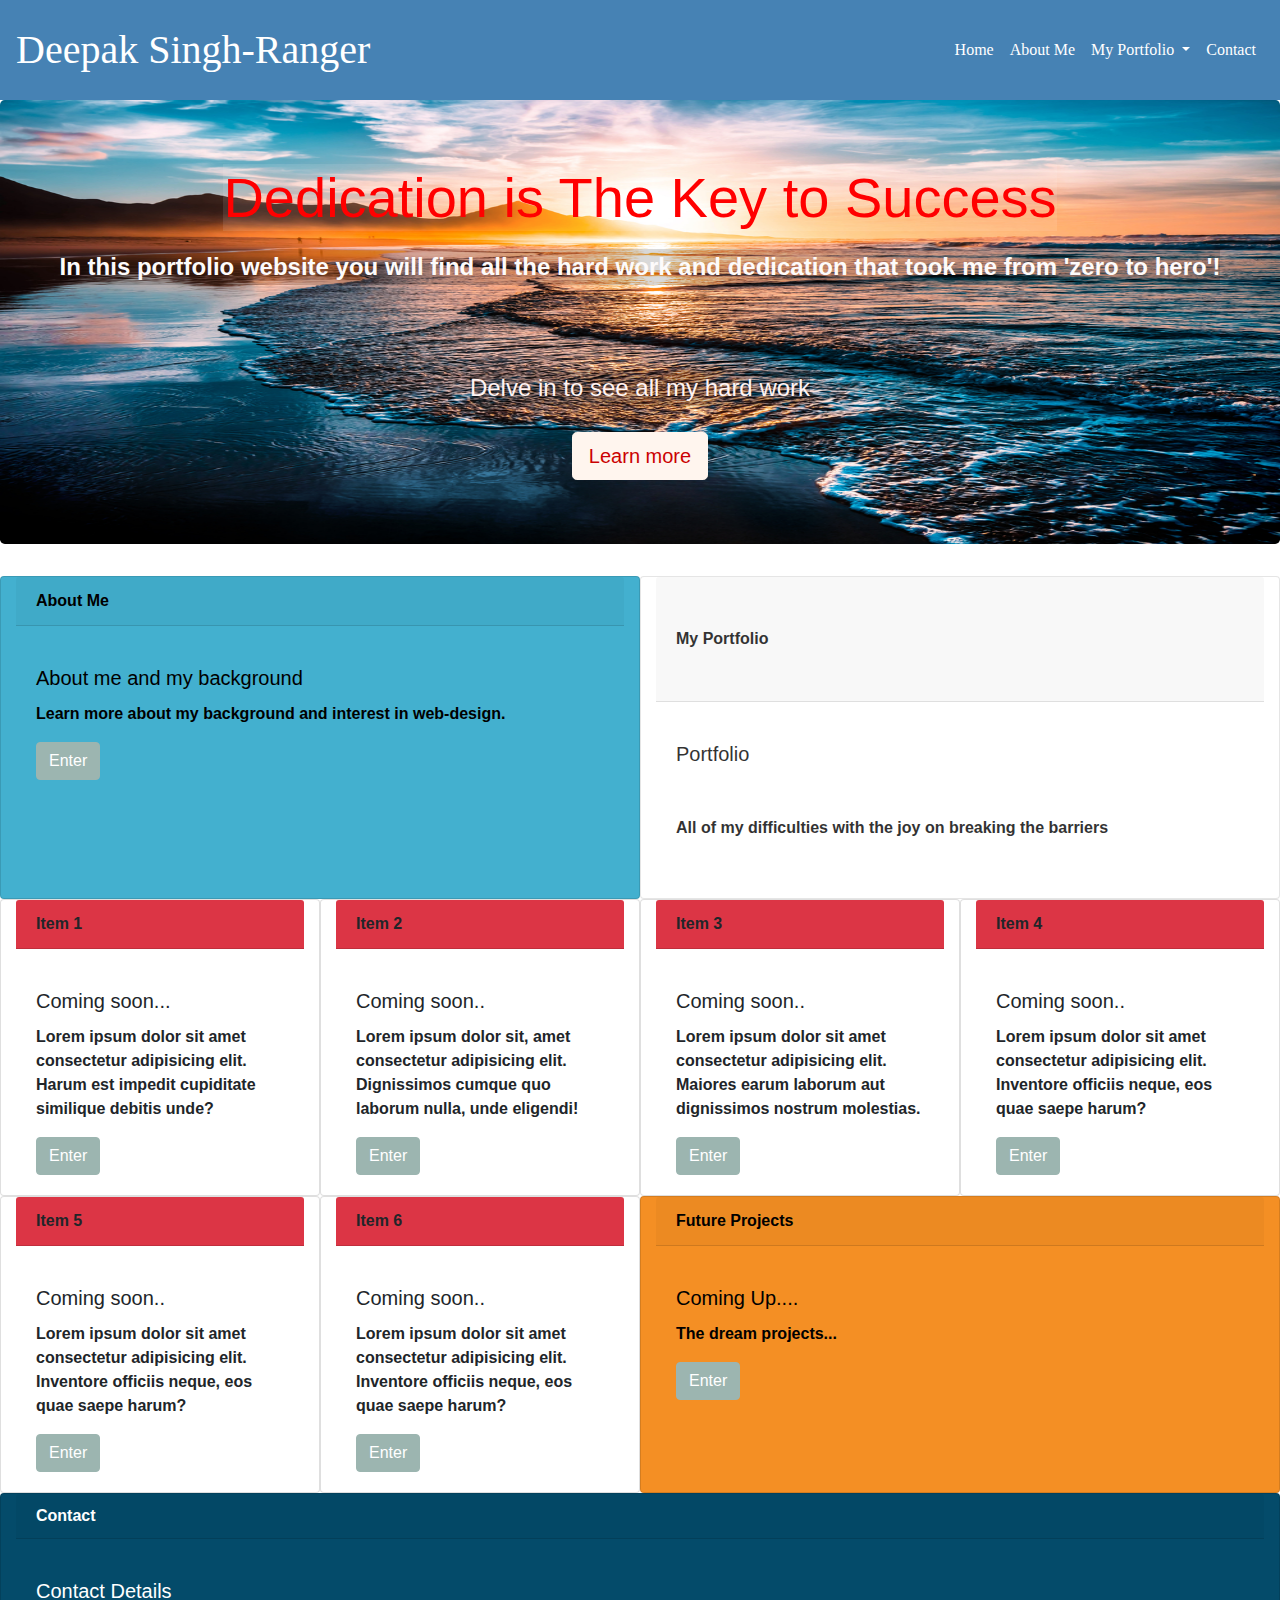
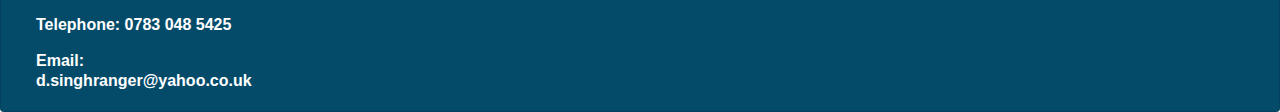
==== commit 43d01599: "grid alignment of elements, colour scheme alterations and added responsive elements" ====
--- a/index.html
+++ b/index.html
@@ -29,7 +29,7 @@
         </li>
 
         <li class="nav-item">
-          <a class="nav-link" id=nav-link-custom href="#">About Me</a>
+          <a class="nav-link" id=nav-link-custom href="#about-me">About Me</a>
         </li>
 
         <li class="nav-item dropdown">
@@ -38,17 +38,17 @@
             My Portfolio
           </a>
           <div class="dropdown-menu" aria-labelledby="navbarDropdownMenuLink">
-            <a class="dropdown-item dropdown-item-custom" href="#">Item 1</a>
-            <a class="dropdown-item dropdown-item-custom" href="#">Item 2</a>
-            <a class="dropdown-item dropdown-item-custom" href="#">Item 3</a>
-            <a class="dropdown-item dropdown-item-custom" href="#">Item 4</a>
-            <a class="dropdown-item dropdown-item-custom" href="#">Item 5</a>
-            <a class="dropdown-item dropdown-item-custom" href="#">Item 6</a>
+            <a class="dropdown-item dropdown-item-custom" href="#item1">Item 1</a>
+            <a class="dropdown-item dropdown-item-custom" href="#item2">Item 2</a>
+            <a class="dropdown-item dropdown-item-custom" href="#item3">Item 3</a>
+            <a class="dropdown-item dropdown-item-custom" href="#item4">Item 4</a>
+            <a class="dropdown-item dropdown-item-custom" href="#item5">Item 5</a>
+            <a class="dropdown-item dropdown-item-custom" href="#item6">Item 6</a>
           </div>
         </li>
 
         <li class="nav-item">
-          <a class="nav-link" id=nav-link-custom href="#">Contact</a>
+          <a class="nav-link" id=nav-link-custom href="#contact">Contact</a>
         </li>
 
 
@@ -73,9 +73,11 @@
 
   <section class="container-fluid-custom container-fluid">
 
+    <!-- Grid Container -->
     <div class="row">
-
-      <div class="about-me card-custom card">
+    
+      <!-- Grid Columns -->
+      <div id="about-me" class="about-me card-custom card col-sm-12 col-xl-6">
         <div class="card-header-custom card-header">
           About Me
         </div>
@@ -85,18 +87,95 @@
           <a href="#" class="btn btn-primary-card-custom btn-primary">Enter</a>
         </div>
       </div>
-
     
-     
-     
-     
-     
-     
-     
-     
-     
-     
-      <div class="futureProj card-custom card">
+      
+      <!-- portfolio element -->
+      <div class="myPortfolio card-custom card col-sm-12 col-xl-6">
+        <div class="card-header-custom card-header">
+          My Portfolio
+        </div>
+        <div class="card-body-custom card-body">
+          <h5 class="card-title">Portfolio</h5>
+          <p class="card-text">All of my difficulties with the joy on breaking the barriers</p>
+          <!-- <a href="#" class="btn btn-primary-card-custom btn-primary">Enter</a> -->
+        </div>
+      </div>
+      <!-- Items -->
+      <div id="item1" class="item1 card-custom card col-3">
+
+        <div class="card-header-items-custom items-hover card-header">
+        Item 1
+        </div>
+        <div class="card-body-custom card-body">
+        <h5 class="card-title">Coming soon...</h5>
+        <p class="card-text">Lorem ipsum dolor sit amet consectetur adipisicing elit. Harum est impedit cupiditate
+          similique debitis unde?</p>
+        <a href="#" class="btn btn-primary-card-custom btn-primary">Enter</a>
+        </div>
+      </div>
+
+      <div id="item2" class="item2 card-custom card col-3">
+        <div class="card-header-items-custom items-hover card-header">
+        Item 2
+        </div>
+        <div class="card-body-custom card-body">
+        <h5 class="card-title">Coming soon..</h5>
+        <p class="card-text">Lorem ipsum dolor sit, amet consectetur adipisicing elit. Dignissimos cumque quo laborum
+          nulla, unde eligendi!</p>
+        <a href="#" class="btn btn-primary-card-custom btn-primary">Enter</a>
+        </div>
+      </div>
+
+      <div id="item3" class="item3 card-custom card col-3">
+        <div class="card-header-items-custom items-hover card-header">
+        Item 3
+        </div>
+        <div class="card-body-custom card-body">
+        <h5 class="card-title">Coming soon..</h5>
+        <p class="card-text">Lorem ipsum dolor sit amet consectetur adipisicing elit. Maiores earum laborum aut
+          dignissimos nostrum molestias. </p>
+        <a href="#" class="btn btn-primary-card-custom btn-primary">Enter</a>
+        </div>
+      </div>
+
+      <div id="item4" class="item4 card-custom card col-3">
+        <div class="card-header-items-custom items-hover card-header">
+        Item 4
+        </div>
+        <div class="card-body">
+        <h5 class="card-title">Coming soon..</h5>
+        <p class="card-text">Lorem ipsum dolor sit amet consectetur adipisicing elit. Inventore officiis neque, eos quae
+          saepe harum?</p>
+        <a href="#" class="btn btn-primary-card-custom btn-primary">Enter</a>
+        </div>
+      </div>
+
+      <div id="item5" class="item5 card-custom card col-3">
+        <div class="card-header-items-custom items-hover card-header">
+        Item 5
+        </div>
+        <div class="card-body">
+        <h5 class="card-title">Coming soon..</h5>
+        <p class="card-text">Lorem ipsum dolor sit amet consectetur adipisicing elit. Inventore officiis neque, eos quae
+          saepe harum?</p>
+        <a href="#" class="btn btn-primary-card-custom btn-primary">Enter</a>
+        </div>
+      </div>
+
+      <div id="item6" class="item6 card-custom card col-3">
+        <div class="card-header-items-custom items-hover card-header">
+        Item 6
+        </div>
+        <div class="card-body">
+        <h5 class="card-title">Coming soon..</h5>
+        <p class="card-text">Lorem ipsum dolor sit amet consectetur adipisicing elit. Inventore officiis neque, eos quae
+          saepe harum?</p>
+        <a href="#" class="btn btn-primary-card-custom btn-primary">Enter</a>
+        </div>
+      </div>
+    
+  
+      <div class="futureProj card-custom card col-sm-6 col-6">
         <div class="card-header-custom card-header">
           Future Projects
         </div>
@@ -106,89 +185,22 @@
           <a href="#" class="btn btn-primary-card-custom btn-primary">Enter</a>
         </div>
       </div> 
-      
-      <div class="myPortfolio card-custom card ">
-        <div class="card-header-custom card-header">
-          My Portfolio
-        </div>
-        <div class="card-body-custom card-body">
-          <h5 class="card-title">Portfolio and work</h5>
-          <p class="card-text">All of my difficulties with the joy on breaking the barriers</p>
-          <a href="#" class="btn btn-primary-card-custom btn-primary">Enter</a>
-        </div>
-      </div>
-
-
-
-      
-      
-
-
-      <div class="contact card-custom card">
+
+      <div id="contact" class="contact card-custom card col-12">
         <div class="card-header-custom card-header">
           Contact
         </div>
         <div class="card-body-custom card-body">
           <h5 class="card-title">Contact Details</h5>
-          <p class="card-text">Lorem, ipsum dolor sit amet consectetur adipisicing elit. </p>
-          <a href="#" class="btn btn-primary-card-custom btn-primary">Enter</a>
-        </div>
-      </div>
-
-      
-    </div>
+          <p class="card-text">Telephone: 0783 048 5425 </p>
+          <li>Email:</li><a href="">d.singhranger@yahoo.co.uk</a>
+          
+        </div>
+      </div>
+
+  </section>
+  
  
-  <div class="row">
-
-    <div class="item1 card-custom card">
-      <div class="card-header-custom card-header">
-        Item 1 -
-      </div>
-      <div class="card-body-custom card-body">
-        <h5 class="card-title">Lorem ipsum dolor sit amet.</h5>
-        <p class="card-text">Lorem ipsum dolor sit amet consectetur adipisicing elit. Harum est impedit cupiditate
-          similique debitis unde?</p>
-        <a href="#" class="btn btn-primary-card-custom btn-primary">Enter</a>
-      </div>
-    </div>
-
-    <div class="item2 card-custom card">
-      <div class="card-header-custom card-header">
-        Item 2
-      </div>
-      <div class="card-body-custom card-body">
-        <h5 class="card-title">Lorem ipsum dolor sit amet.</h5>
-        <p class="card-text">Lorem ipsum dolor sit, amet consectetur adipisicing elit. Dignissimos cumque quo laborum
-          nulla, unde eligendi!</p>
-        <a href="#" class="btn btn-primary-card-custom btn-primary">Enter</a>
-      </div>
-    </div>
-
-    <div class="item3 card-custom card">
-      <div class="card-header-custom card-header">
-        Item 3
-      </div>
-      <div class="card-body-custom card-body">
-        <h5 class="card-title">Lorem ipsum dolor sit amet.</h5>
-        <p class="card-text">Lorem ipsum dolor sit amet consectetur adipisicing elit. Maiores earum laborum aut
-          dignissimos nostrum molestias. </p>
-        <a href="#" class="btn btn-primary-card-custom btn-primary">Enter</a>
-      </div>
-    </div>
-
-    <div class="item4 card-custom card">
-      <div class="card-header-custom card-header">
-        Item 4
-      </div>
-      <div class="card-body">
-        <h5 class="card-title">Lorem ipsum dolor sit amet.</h5>
-        <p class="card-text">Lorem ipsum dolor sit amet consectetur adipisicing elit. Inventore officiis neque, eos quae
-          saepe harum?</p>
-        <a href="#" class="btn btn-primary-card-custom btn-primary">Enter</a>
-      </div>
-    </div>
-  </div>
-  </section>
 
 
 
--- a/css/style.css
+++ b/css/style.css
@@ -100,16 +100,17 @@
 
 .card-custom{
     display: flex;
-    align-items: start;
+    align-items: stretch;
     row-gap: 20px;
 }
 
+
 .card-header-custom:hover{
-    color: rgb(245, 245, 245);
+    color: rgb(255, 255, 255);
 }
-.about-me, .myPortfolio, .futureProj, .contact, .item1, .item2, .item3, .item4{
+.about-me, .myPortfolio, .futureProj, .contact, .item1, .item2, .item3, .item4, .item5, .item6{
     font-weight: bold;
-    line-height: 300%;
+    /* line-height: 300%; */
     width: 50em;
 }
 
@@ -122,6 +123,7 @@
 
 .myPortfolio{
     font-weight: bolder;
+    line-height:100px;
     background-color: rgb(255, 255, 255, 0.1);
     background-image: url(../images/portfoliolg.jpg);
     background-size: 100% 100%;
@@ -131,6 +133,7 @@
 
 
 .futureProj{
+    
     background-image: url(../images/futurelg.jpg);
     background-size: 100% 100%;
     background-color: rgb(244, 143, 36);
@@ -138,8 +141,21 @@
 }
 
 .contact{
+    
     background-color: rgb(4, 75, 106);
     color: rgb(255, 255, 255);
+    line-height: 20px;
+}
+
+a{
+    color: white;
+}
+a:hover{
+    color: #ffff00;
+}
+
+li{
+    list-style-type: none;
 }
 
 /* items */
@@ -159,4 +175,20 @@
 
 .item4{
     background-image: url();
+}
+
+.item5{
+    background-image: url();
+}
+
+.item6{
+    background-image: url();
+}
+
+.card-header-items-custom{
+    background-color: rgb(220, 53, 69, 1);
+}
+
+.items-hover:hover{
+    color: rgb(255, 255, 255);
 }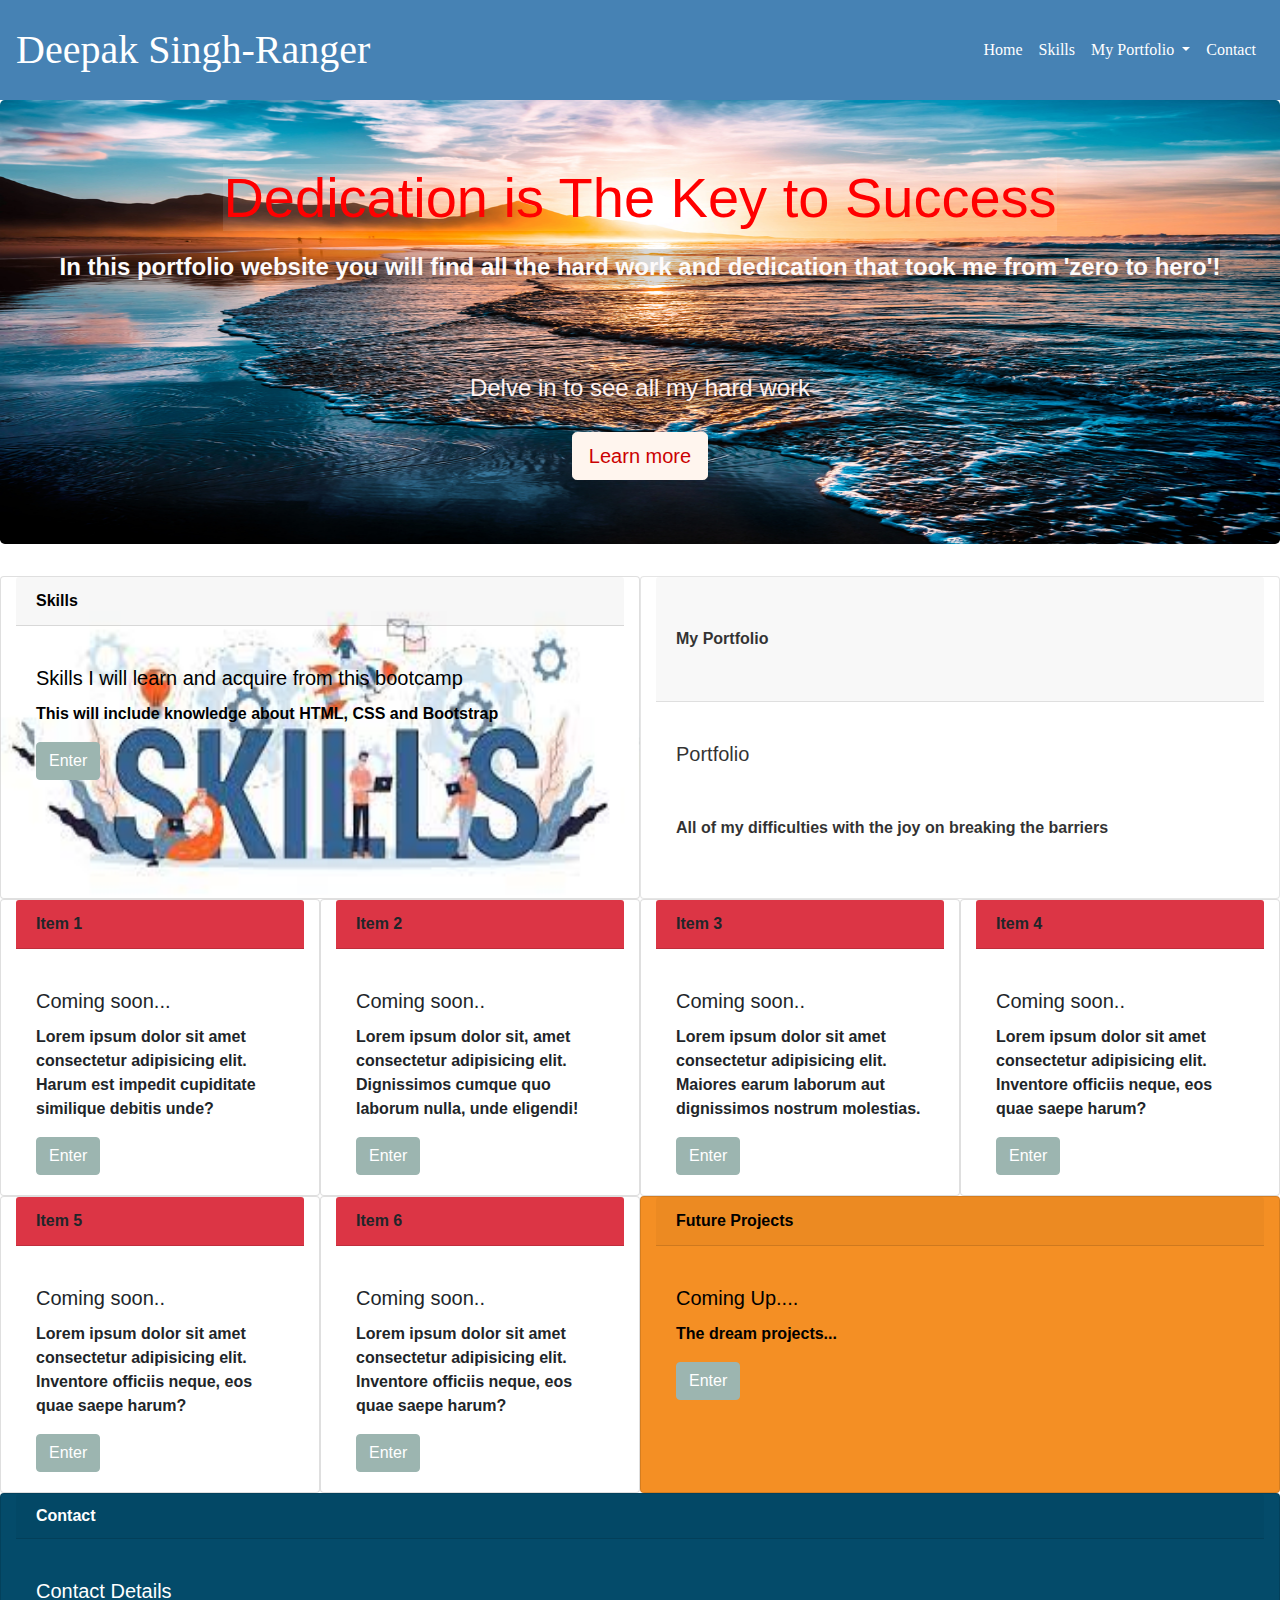
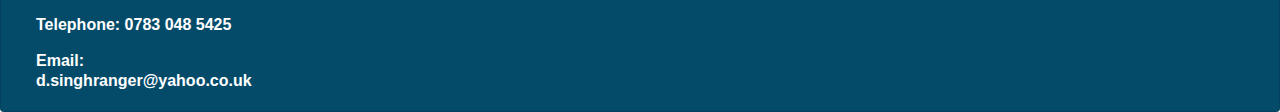
==== commit e85333ba: "image of about me section altered and about-me CSS selector to skills" ====
--- a/index.html
+++ b/index.html
@@ -29,7 +29,7 @@
         </li>
 
         <li class="nav-item">
-          <a class="nav-link" id=nav-link-custom href="#about-me">About Me</a>
+          <a class="nav-link" id=nav-link-custom href="#Skills">Skills</a>
         </li>
 
         <li class="nav-item dropdown">
@@ -77,13 +77,13 @@
     <div class="row">
     
       <!-- Grid Columns -->
-      <div id="about-me" class="about-me card-custom card col-sm-12 col-xl-6">
-        <div class="card-header-custom card-header">
-          About Me
-        </div>
-        <div class="card-body-custom card-body">
-          <h5 class="card-title">About me and my background</h5>
-          <p class="card-text">Learn more about my background and interest in web-design.</p>
+      <div id="Skills" class="Skills card-custom card col-sm-12 col-xl-6">
+        <div class="card-header-custom card-header">
+          Skills
+        </div>
+        <div class="card-body-custom card-body">
+          <h5 class="card-title">Skills I will learn and acquire from this bootcamp</h5>
+          <p class="card-text">This will include knowledge about HTML, CSS and Bootstrap</p>
           <a href="#" class="btn btn-primary-card-custom btn-primary">Enter</a>
         </div>
       </div>
--- a/css/style.css
+++ b/css/style.css
@@ -108,14 +108,14 @@
 .card-header-custom:hover{
     color: rgb(255, 255, 255);
 }
-.about-me, .myPortfolio, .futureProj, .contact, .item1, .item2, .item3, .item4, .item5, .item6{
+.Skills, .myPortfolio, .futureProj, .contact, .item1, .item2, .item3, .item4, .item5, .item6{
     font-weight: bold;
     /* line-height: 300%; */
     width: 50em;
 }
 
-.about-me{
-    background-image: url(../images/aboutmelg.jpg);
+.Skills{
+    background-image: url(../images/skills.jfif);
     background-size: 100% 100%;
     background-color: rgb(67, 176, 207);
     color: rgb(0, 0, 0);
